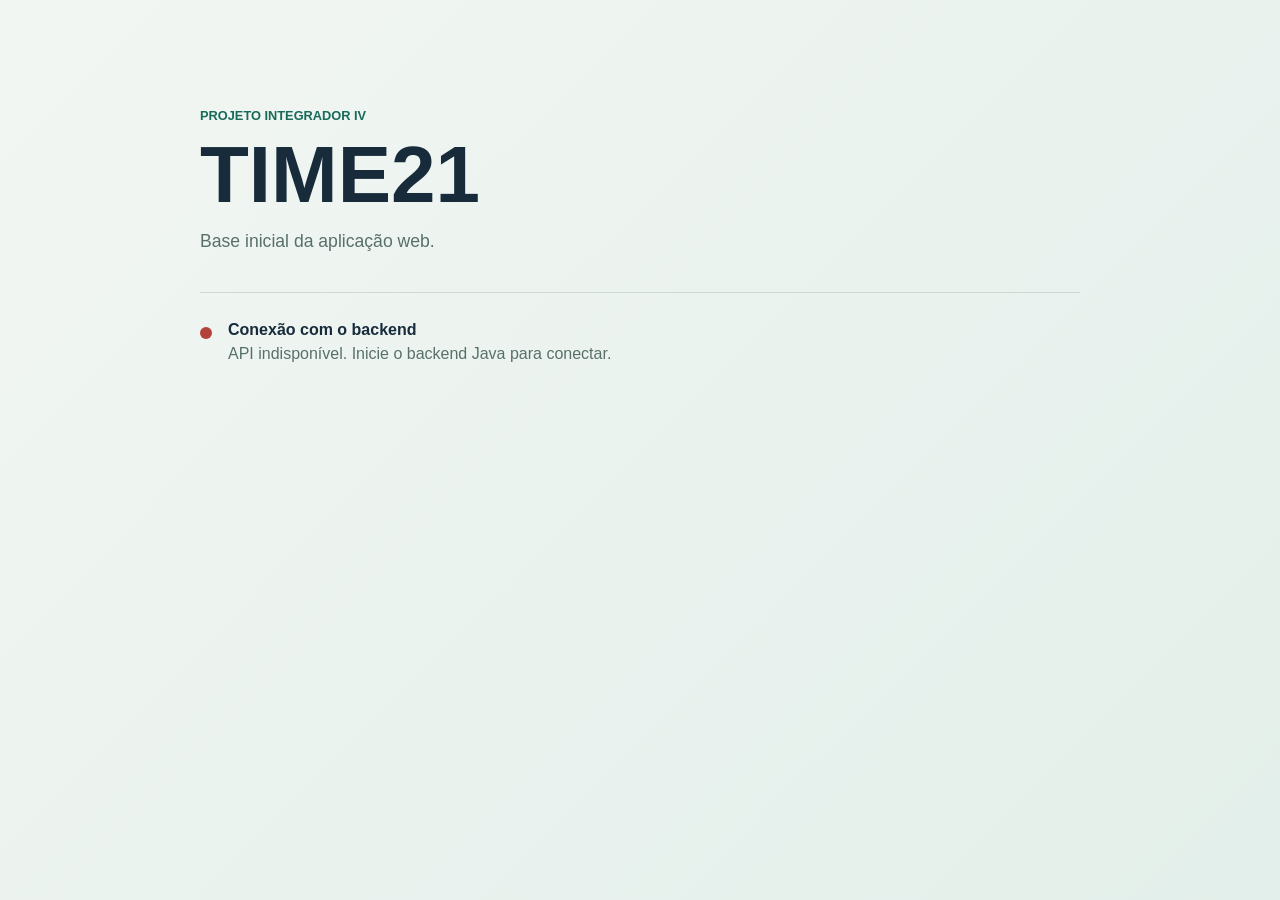
==== frontend/index.html @ 05901c9c "organização" ====
<!DOCTYPE html>
<html lang="pt-BR">
<head>
    <meta charset="UTF-8">
    <meta name="viewport" content="width=device-width, initial-scale=1.0">
    <meta name="description" content="Aplicação web do projeto PI IV - TIME21.">
    <title>PI IV - TIME21</title>
    <link rel="stylesheet" href="src/css/styles.css">
    <script src="src/js/app.js" defer></script>
</head>
<body>
    <main class="page">
        <header class="page__header">
            <p class="eyebrow">Projeto Integrador IV</p>
            <h1>TIME21</h1>
            <p class="page__description">Base inicial da aplicação web.</p>
        </header>

        <section class="status" aria-labelledby="status-title">
            <div class="status__indicator" id="status-indicator" aria-hidden="true"></div>
            <div>
                <h2 id="status-title">Conexão com o backend</h2>
                <p id="status-message" role="status" aria-live="polite">Verificando API...</p>
            </div>
        </section>
    </main>
</body>
</html>
---- frontend/src/css/styles.css ----
:root {
    color-scheme: light;
    font-family: "Segoe UI", sans-serif;
    color: #172b3a;
    background: #f2f6f3;
    font-synthesis: none;
    text-rendering: optimizeLegibility;
    --color-accent: #176b58;
    --color-muted: #58706b;
}

* {
    box-sizing: border-box;
}

body {
    min-width: 320px;
    min-height: 100vh;
    margin: 0;
    background: linear-gradient(135deg, #f2f6f3 0%, #e3efea 100%);
}

.page {
    width: min(100% - 40px, 880px);
    margin: 0 auto;
    padding: clamp(64px, 12vh, 120px) 0;
}

.page__header {
    padding-bottom: 40px;
    border-bottom: 1px solid #cbd9d2;
}

.eyebrow {
    margin: 0 0 12px;
    color: var(--color-accent);
    font-size: 0.8rem;
    font-weight: 700;
    text-transform: uppercase;
}

h1 {
    margin: 0;
    font-size: clamp(2.8rem, 8vw, 5rem);
    line-height: 1;
}

.page__description {
    margin: 16px 0 0;
    color: var(--color-muted);
    font-size: 1.1rem;
}

.status {
    display: flex;
    align-items: flex-start;
    gap: 16px;
    padding: 28px 0;
}

.status__indicator {
    width: 12px;
    height: 12px;
    flex: 0 0 12px;
    margin-top: 6px;
    border-radius: 50%;
    background: #aa6b20;
}

.status__indicator[data-state="online"] {
    background: #21845e;
}

.status__indicator[data-state="offline"] {
    background: #b3423b;
}

.status h2 {
    margin: 0;
    font-size: 1rem;
}

.status p {
    margin: 6px 0 0;
    color: var(--color-muted);
}

@media (max-width: 480px) {
    .page {
        width: min(100% - 32px, 880px);
    }
}
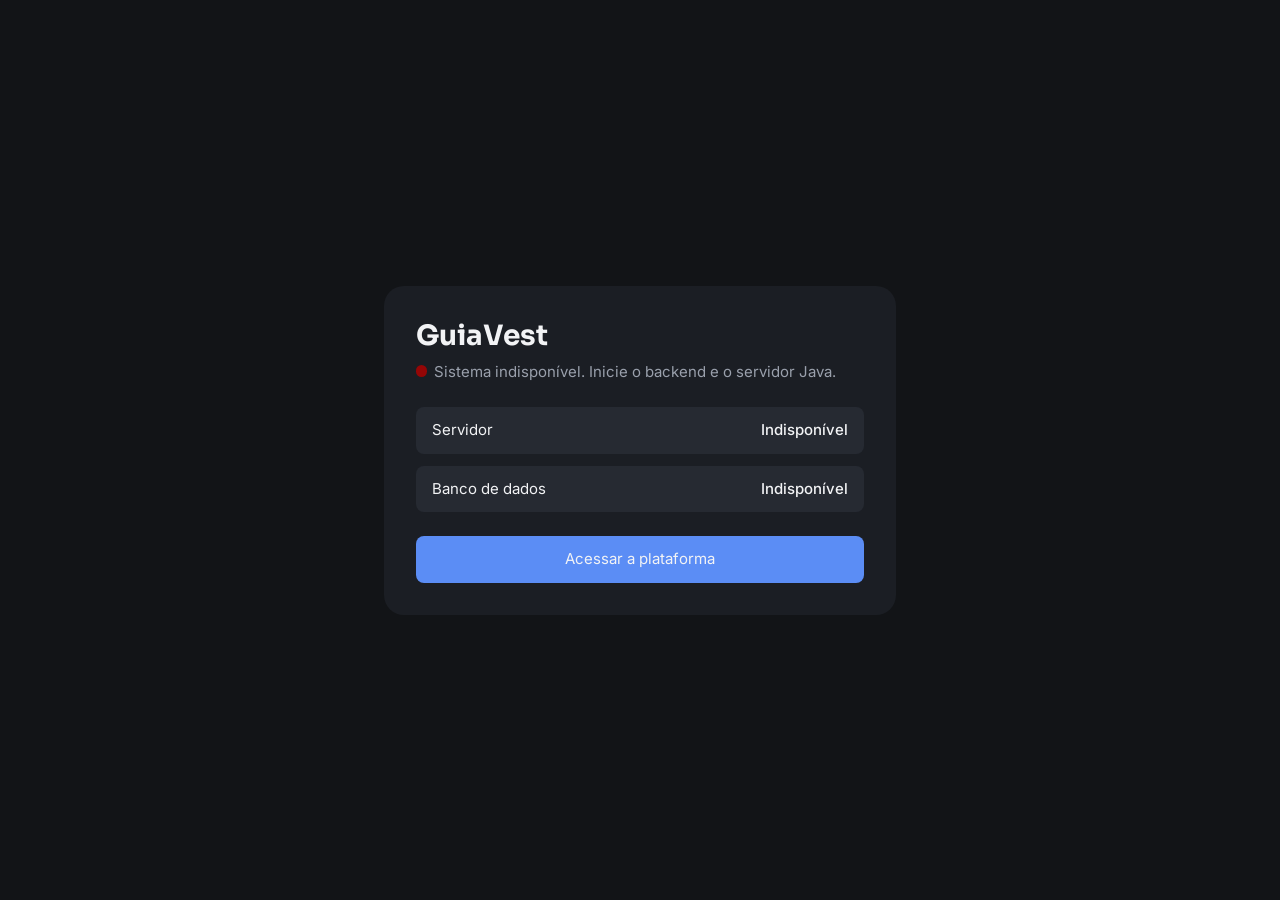
==== commit 9779f443: "tarefa: teste ponta a ponta" ====
--- a/frontend/index.html
+++ b/frontend/index.html
@@ -1,28 +1,36 @@
 <!DOCTYPE html>
 <html lang="pt-BR">
 <head>
-    <meta charset="UTF-8">
-    <meta name="viewport" content="width=device-width, initial-scale=1.0">
-    <meta name="description" content="Aplicação web do projeto PI IV - TIME21.">
-    <title>PI IV - TIME21</title>
-    <link rel="stylesheet" href="src/css/styles.css">
-    <script src="src/js/app.js" defer></script>
+  <meta charset="UTF-8">
+  <meta name="viewport" content="width=device-width, initial-scale=1">
+  <title>GuiaVest - Status do sistema</title>
+  <link rel="stylesheet" href="src/css/base.css">
+  <style>
+    main { min-height: 100vh; display: grid; place-items: center; padding: 2rem; }
+    .status-card { width: min(100%, 32rem); padding: 2rem; background: var(--card); border-radius: var(--raio-grande); }
+    .status-card h1 { margin-bottom: .5rem; }
+    .status-card > p { color: var(--texto-suave); }
+    #status-indicator { display: inline-block; width: .7rem; height: .7rem; margin-right: .4rem; border-radius: 50%; background: var(--alerta); }
+    #status-indicator[data-state="online"] { background: var(--sucesso); }
+    #status-indicator[data-state="offline"] { background: var(--vermelho-escuro); }
+    .componentes { display: grid; gap: .75rem; margin: 1.5rem 0; }
+    .componente { display: flex; justify-content: space-between; padding: .75rem 1rem; background: var(--subfundo); border-radius: var(--raio); }
+    .componente span:last-child { font-weight: 500; }
+    .acessar { display: block; padding: .75rem; color: var(--texto); background: var(--azul-primario); border-radius: var(--raio); text-align: center; text-decoration: none; }
+  </style>
 </head>
 <body>
-    <main class="page">
-        <header class="page__header">
-            <p class="eyebrow">Projeto Integrador IV</p>
-            <h1>TIME21</h1>
-            <p class="page__description">Base inicial da aplicação web.</p>
-        </header>
-
-        <section class="status" aria-labelledby="status-title">
-            <div class="status__indicator" id="status-indicator" aria-hidden="true"></div>
-            <div>
-                <h2 id="status-title">Conexão com o backend</h2>
-                <p id="status-message" role="status" aria-live="polite">Verificando API...</p>
-            </div>
-        </section>
-    </main>
+  <main>
+    <section class="status-card" aria-labelledby="titulo">
+      <h1 id="titulo">GuiaVest</h1>
+      <p><span id="status-indicator" data-state="checking" aria-hidden="true"></span><span id="status-message">Verificando o sistema...</span></p>
+      <div class="componentes" aria-label="Status dos componentes">
+        <div class="componente"><span>Servidor</span><span id="server-status">Verificando...</span></div>
+        <div class="componente"><span>Banco de dados</span><span id="database-status">Verificando...</span></div>
+      </div>
+      <a class="acessar" href="pages/login.html">Acessar a plataforma</a>
+    </section>
+  </main>
+  <script src="src/js/app.js"></script>
 </body>
-</html>+</html>
--- a/frontend/src/css/base.css
+++ b/frontend/src/css/base.css
@@ -0,0 +1,62 @@
+@import url("https://fonts.googleapis.com/css2?family=Inter:wght@400;500&family=Sora:wght@500;600;700&display=swap");
+
+/* Paleta e tipografia do Figma do projeto */
+:root {
+  --azul-primario: #5b8df5;
+  --azul-secundario: #eaf1fe;
+  --vermelho-escuro: #950606;
+  --sucesso: #22a06b;
+  --alerta: #f5a623;
+  --premium: #7c6ff0;
+
+  --fundo: #121417;
+  --subfundo: #262a32;
+  --card: #1b1e24;
+  --texto: #f2f3f5;
+  --texto-suave: #9aa0ac;
+  --fundo-secundario: #02051b;
+
+  --fonte-titulo: "Sora", system-ui, sans-serif;
+  --fonte-corpo: "Inter", system-ui, sans-serif;
+
+  /* Espaçamentos em múltiplos de 4px */
+  --espaco-1: 0.25rem; /* 4px */
+  --espaco-2: 0.5rem;  /* 8px */
+  --espaco-3: 0.75rem; /* 12px */
+  --espaco-4: 1rem;    /* 16px */
+  --espaco-5: 1.5rem;  /* 24px */
+  --espaco-6: 2rem;    /* 32px */
+  --espaco-7: 2.5rem;  /* 40px */
+  --espaco-8: 3rem;    /* 48px */
+
+  --raio: 8px;
+  --raio-grande: 20px;
+}
+
+* { box-sizing: border-box; margin: 0; padding: 0; }
+
+body {
+  min-height: 100vh;
+  min-height: 100dvh; /* desconta as barras do navegador no celular */
+  background: var(--fundo);
+  color: var(--texto);
+  font-family: var(--fonte-corpo);
+  font-size: 0.9375rem; /* 15px */
+  line-height: 1.5;
+}
+
+h1, h2, h3 { font-family: var(--fonte-titulo); line-height: 1.25; }
+h1 { font-size: clamp(1.5rem, 1.2rem + 1.5vw, 1.75rem); font-weight: 700; }  /* 24px no celular até 28px */
+h2 { font-size: 1.25rem; font-weight: 600; }  /* 20px */
+h3 { font-size: 1rem; font-weight: 500; }     /* 16px */
+
+label { font-size: 0.8125rem; font-weight: 500; } /* 13px */
+
+small, .legenda { font-size: 0.75rem; color: var(--texto-suave); } /* 12px */
+
+button, input, select, textarea { font: inherit; }
+button { cursor: pointer; }
+
+img, svg, video { display: block; max-width: 100%; height: auto; }
+
+a { color: var(--azul-primario); }
